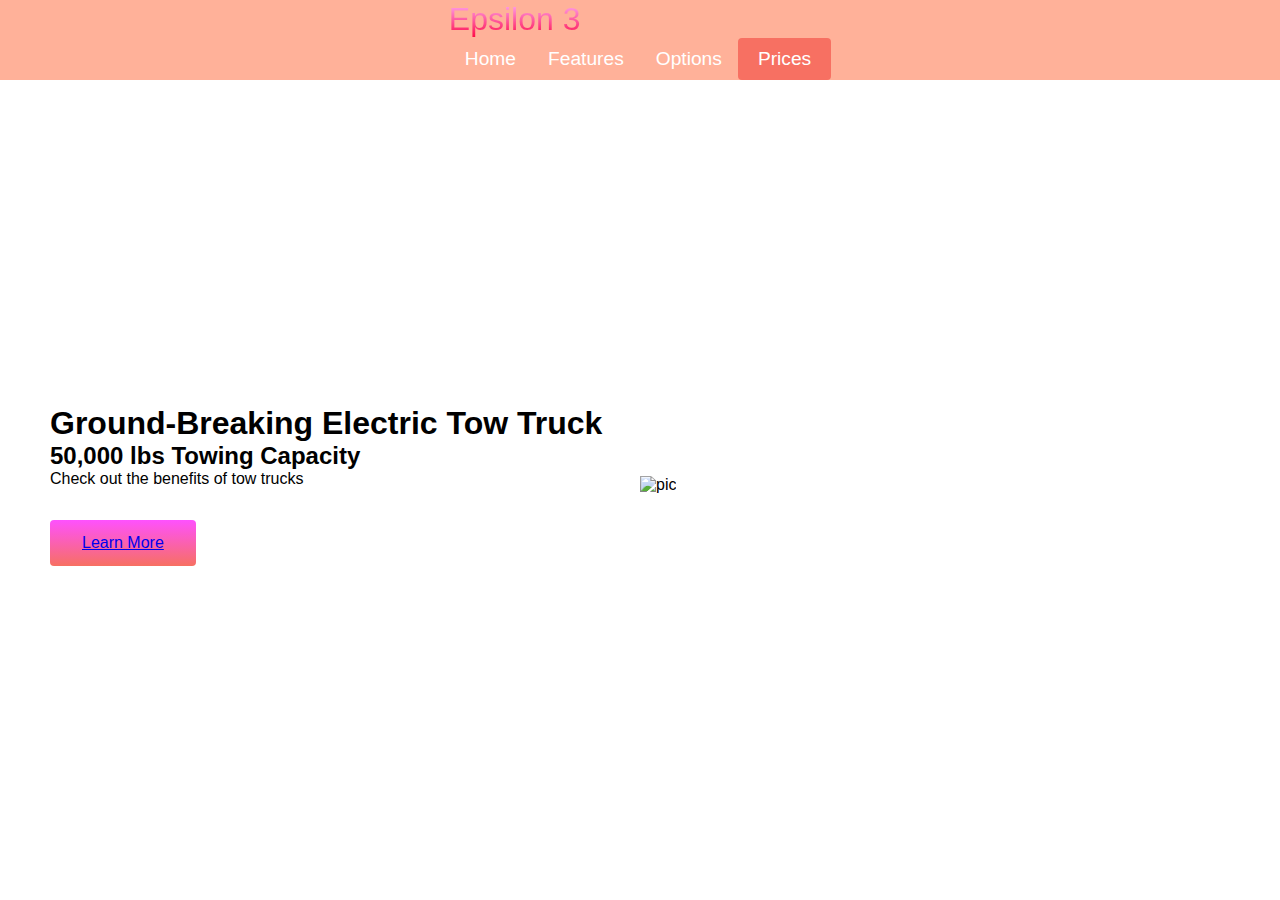
==== index.html @ ab429ba3 "Add files via upload" ====
<!DOCTYPE html>
<html lang="en">
<head>
    <meta charset="UTF-8">
    <meta name="viewport" content="width=device-width, initial-scale=1.0">
    <title>Document</title>
    <link rel="stylesheet" href="styles.css">
</head>
<body>
    <nav class="navbar">
        <div class="navbar_container">
            <a href="/" id="navbar__logo">Epsilon 3</a>  
            <div class="navbar__toggle" id="mobile-menu">
                <span class="bar"></span>
                <span class="bar"></span>
                <span class="bar"></span>
            </div>
            <ul class="navbar__menu">
                <li class="navbar__item">
                    <a href="/" class="navbar__links">Home</a>
                </li>
                <li class="navbar__item">
                    <a href="/features.html" class="navbar__links">Features</a>
                </li>
                <li class="navbar__item">
                    <a href="/options.html" class="navbar__links">Options</a>
                </li>
                <li class="navbar__btn">
                    <a href="/prices.html" class="button"> Prices</a>
                </li>
            </ul>
        </div>
    </nav>

    <div class="main">
        <div class="main__container">
            <div class=""main__content>
                <h1>Ground-Breaking Electric Tow Truck</h1>
                <h2>50,000 lbs Towing Capacity</h2>
                <p> Check out the benefits of tow trucks </p>
                <button class="main__btn"> <a href="https://www.godigit.com/motor-insurance/commercial-vehicle-insurance/truck-insurance/what-are-tow-trucks">Learn More</a></button>
            </div>
            <div class="main_img--container">
                <img src="images/pic1.svg" alt="pic" id="main__img">
            </div>
        </div>
    </div>

<!--<div class="services">
    <h1> See whats going</h1>
    <div class="services__container">
        <div class="services__card">
            <h2>Experience this</h2>
            <p>AI tech</p>
            <button>Start</button>
        </div>
        <div class="services__card">
            <h2>HAHA</h2>
            <p>AI tech</p>
            <button>Start</button>
        </div>
    </div>
</div> -->



    <script src="app.js"></script>
</body>
</html>
---- styles.css ----
*{
    box-sizing: border-box;
    margin: 0;
    padding: 0;
    font-family: 'Kumbh Sans', sans-serif;
}
.navbar{
    background: #ffb199;
    height: 80px;
    display: flex;
    justify-content: center;
    align-items: center;
    font-size: 1.2rem;
    position: sticky;
    top: 0;
    z-index: 999;
}
.navbar__container{
    display: flex;
    justify-content: space-between;
    height: 80px;
    z-index: 1;
    width: 100%;
    max-width: 1300px;
    margin: 0 auto;
    padding: 0 50px;
}

#navbar__logo{
    background-color: #fff;
    background-image: linear-gradient(to top, #ff0844 0%, #ffb1ff 100%);
    background-size: 100%;
    -webkit-background-clip: text;
    -moz-background-clip: text;
    -webkit-text-fill-color: transparent;
    -moz-text-fill-color: transparent; 
    display: flex;
    align-items: centers;
    cursor: pointer;
    text-decoration: none;
    font-size: 2rem;
}

.fa-gem{
    margin-right: 0.5rem;
}

.navbar__menu{
    display: flex;
    align-items: center;
    list-style: none;
    text-align: center;
}

navbar__item{
    height: 80px;
}

.navbar__links{
    color: #fff;
    display: flex;
    align-items: center;
    justify-content: center;
    text-decoration: none;
    padding: 0 1rem;
    height: 100%;
}

.navbar_btn{
    display: flex;
    justify-content: center;
    align-items: center;
    padding: 0 1rem;
    width: 100%;
}

.button{
    display: flex;
    justify-content: center;
    align-items: center;
    text-decoration: none;
    padding: 10px 20px;
    height: 100%;
    width: 100%;
    border: none;
    outline: none;
    border-radius: 4px;
    background: #f77062;
    color: #fff;
}

.button:hover{
    background: #4837ff;
    transition: all 0.3s ease;
}

.navbar__links:hover{
    color: #f77062;
    transition: all 0.3s ease;
}

@media screen and (max-width: 960px)
{
    .navbar__container{
        display: flex;
        justify-content: space-between;
        height: 80px;
        z-index: 1;
        width: 100%;
        max-width: 1300 px;
        padding: 0;
    }

    .navbar_menu{
        display: grid;
        grid-template-columns: auto;
        margin: 0;
        width: 100%;
        position: absolute;
        top: -1000px;
        opacity: 0;
        transition: all 0.5s ease;
        height: 50vh;
        z-index: -1;
        background: #131313;
    }

    .navbar_menu.active{
        background: #131313;
        top: 100%;
        opacity: 1;
        transition: all 0.5s ease;
        z-index: 99;
        height: 50 vh;
        font-size:1.6rem;
    }

    #navbar__logo {
        padding-left: 25 px;
    }

    .navbar__toggle .bar{
        width: 25px;
        height: 3px;
        margin: 5px auto;
        transition: all 0.3s ease-in-out;
        background: #fff;
    }

    .navbar__item{
        width: 100%;
    }

    .navbar__links{
        text-align: center;
        padding: 2rem;
        width: 100%;
        display: table;
    }

    #mobile-menu{
        position: absolute;
        top: 20%;
        right: 5%;
        transform: translate(5%, 20%);
    }

    .navbar__btn{
        padding-bottom: 2rem;
    }

    .button{
        display: flex;
        justify-content: center;
        align-items: center;
        width: 80%;
        height: 80px;
        margin: 0;
    }

    .navbar_toggle .bar{
        display: block;
        cursor: pointer;
    }

    #mobile-menu.is-active .bar:nth-child(2){
        opacity: 0;
    }

    #mobile-menu.is-active .bar:nth-child(1){
        transform: translateY(8px) rotate(45deg);
    }

    #mobile-menu.is-active .bar:nth-child(3){
        transform: translateY(-8px) rotate(-45deg);
    }
}

.main{
    background-color: #fff;
}

.main__container{
    display: grid;
    grid-template-columns: 1fr 1fr;
    align-items: center;
    justify-self: center;
    margin: 0 auto;
    height: 90vh;
    background-color: #fff;
    z-index: 1;
    width: 100%;
    max-width: 1300px;
    padding: 0 50px;
}

.main__content h1{
    font-size: 4rem;
    background-color: #ff8177;
    background-image: linear-gradient(to top, #ff0844 0%, #ffb1ff 100%);
    background-size: 100%;
    -webkit-background-clip: text;
    -moz-background-clip: text;
    -webkit-text-fill-color: transparent;
    -moz-text-fill-color: transparent;
}

.main__content h2{
    font-size: 4rem;
    background-color: #ff8177;
    background-image: linear-gradient(to top, #b721ff 0%, #ffb199 100%);
    background-size: 100%;
    -webkit-background-clip: text;
    -moz-background-clip: text;
    -webkit-text-fill-color: transparent;
    -moz-text-fill-color: transparent;
}

.main__content p{
    margin-top: 1rem;
    font-size: 2rem;
    font-weight: 700;
}

.main__btn{
    font-size: 1rem;
    background-image: linear-gradient(to top, #f77062 0%, #fe51fe 100%);
    padding: 14px 32px;
    border: none;
    border-radius: 4px;
    color: #fff;
    margin-top: 2rem;
    cursor: pointer;
    position: relative; 
    transition: all 0.35s;
    outline: none;
}

.main_btn a{
    position: relative;
    z-index: 2;
    color: #fff;
    text-decoration: none;
}

.main__btn:after{
    position: absolute;
    content: '';
    top: 0;
    left: 0;
    width: 0;
    height: 100%;
    background: #4837ff;
    transition: all 0.35s;
    border-radius: 4px;
}

.main__btn:hover{
    color: #fff;
}

.main__btn:hover:after{
    width: 100%;
}

main__img--container{
    text-align: center;
}

#main__img{
    height: 80%;
    width: 80%;
}

@media screen and (max-width: 768px){
    .main__container{
        display: grid;
        grid-template-columns: auto;
        align-items: center;
        justify-self: center;
        width: 100%;
        margin: 0 auto;
        height: 90vh;
    }
    .main__content{
        text-align: center;
        margin-bottom: 4rem;
    }
    .main__content h1{
        font-size: 2.5rem;
        margin-top: 2rem;
    }
    .main__content h2{
        font-size: 3rem;
    }
    .main__content p{
        margin-top: 1rem;
        font-size: 1.5rem;
    }
}

@media screen and (max-width: 480px){
    .main__content h1{
        font-size: 2rem;
        margin-top: 3rem;
    }
    .main__content h2{
        font-size: 2rem;
    }
    .main__content p{
        margin-top: 2rem;
        font-size: 1.5rem;
    }
    .main__btn{
        padding: 12px 36px;
        margin: 2.5rem 0;
    }
}

/*.services{
    background: #b721ff;
    display: flex;
    flex-direction: column;
    align-items: center;
    height: 100vh;
}

.services h1{
    background-color: #ff8177;
    background-image: linear-gradient(to right, #ff8177 0%, #ff867a 0%, #ff8C71 21%, #f99185 52%, #cf556c 70%, #b12a5b 100%);
    background-size: 100%;
    margin-bottom: 5rem;
    font-size: 2.5rem;
    -webkit-background-clip: text;
    -moz-background-clip: text;
    -webkit-text-fill-color: transparent;
    -moz-text-fill-color: transparent;
}

.services__container{
    display: flex;
    justify-content: center;
    flex-wrap: wrap;
}

.services_card{
    margin: 1rem;
    height: 525px;
    width: 400px;
    border-radius: 4px;
}

services__card button{
    color: #fff;
    padding: 10px 20px;
    border: none;
    outline: none;
    border-radius: 4px;
    background: #f77062;
    position: absolute;
    top: 440px;
    left: 30px;
    font-size: 1rem;
    cursor: pointer;
}

.services__card:hover{
    transform: scale(1.075);
    transition: 0.2s ease-in;
    cursor: pointer;
}

@media screen and (max-width: 960px){
    .services{ 
        height: 1600px;
    }
    .services h1{ 
        font-size: 1.2rem;
    }
    .services__card{
        width: 300px;
    }
}*/
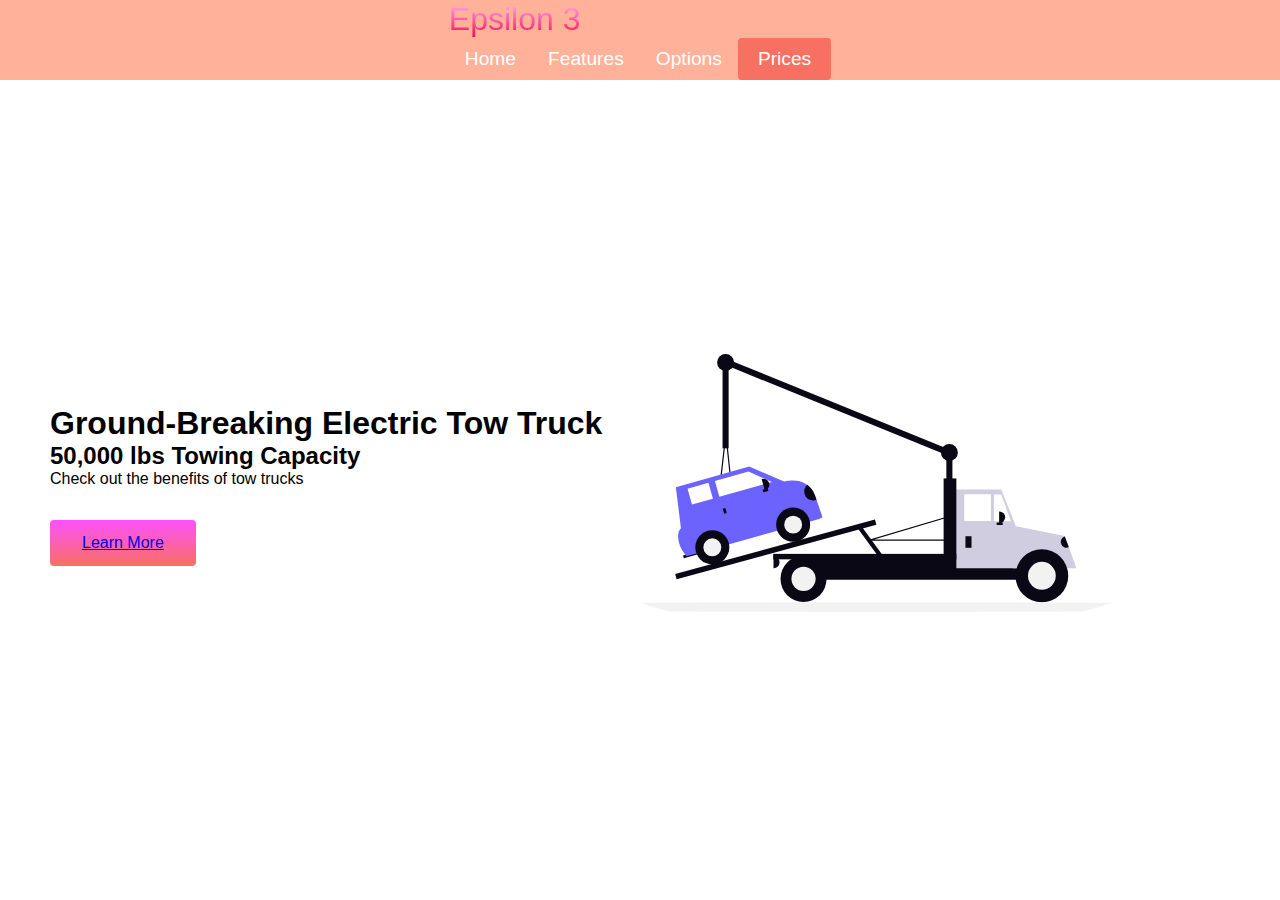
==== commit 92f91a4c: "Update index.html" ====
--- a/index.html
+++ b/index.html
@@ -20,13 +20,13 @@
                     <a href="/" class="navbar__links">Home</a>
                 </li>
                 <li class="navbar__item">
-                    <a href="/features.html" class="navbar__links">Features</a>
+                    <a href="features.html" class="navbar__links">Features</a>
                 </li>
                 <li class="navbar__item">
-                    <a href="/options.html" class="navbar__links">Options</a>
+                    <a href="options.html" class="navbar__links">Options</a>
                 </li>
                 <li class="navbar__btn">
-                    <a href="/prices.html" class="button"> Prices</a>
+                    <a href="prices.html" class="button"> Prices</a>
                 </li>
             </ul>
         </div>
@@ -66,4 +66,4 @@
 
     <script src="app.js"></script>
 </body>
-</html>+</html>
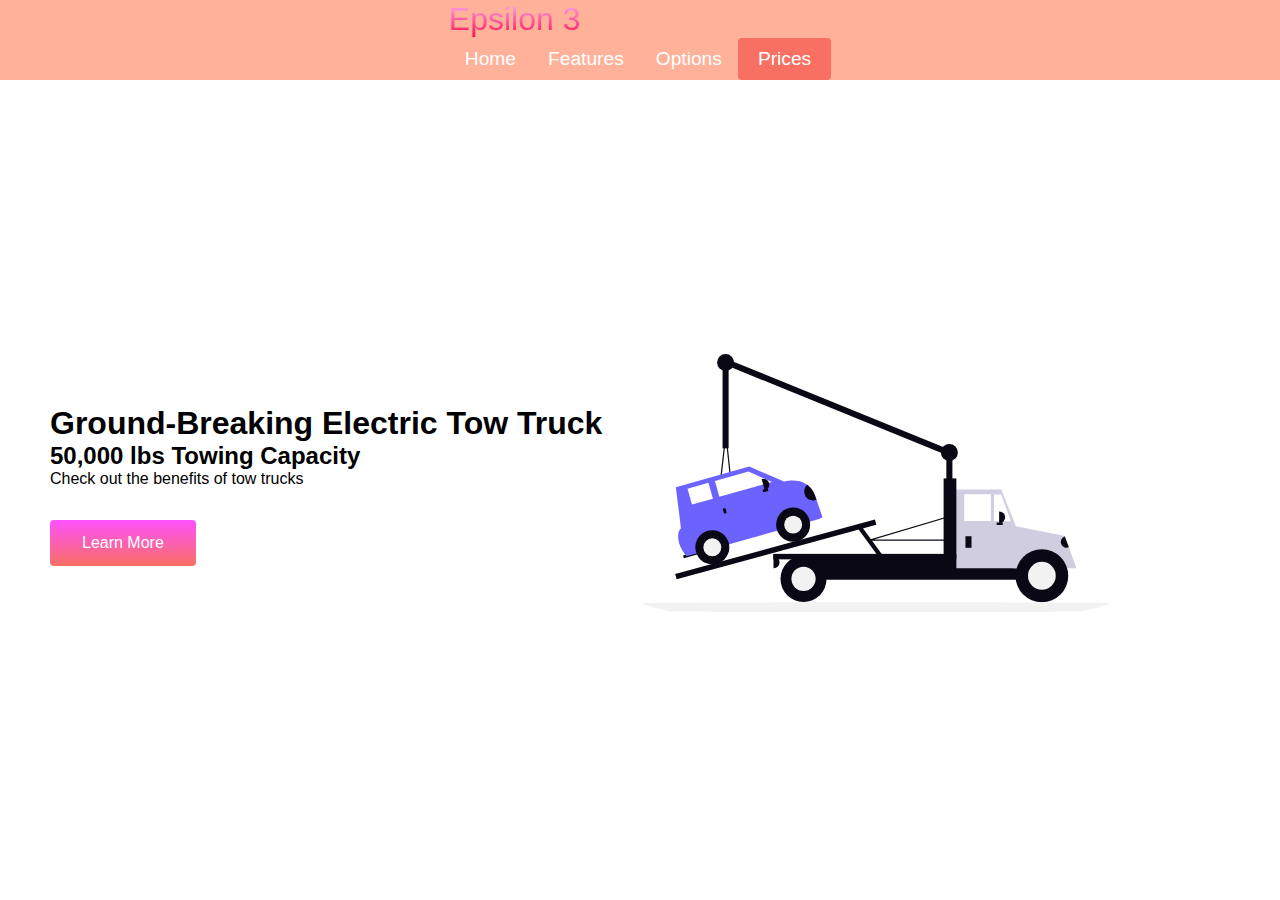
==== commit 6331c522: "Update index.html" ====
--- a/index.html
+++ b/index.html
@@ -17,7 +17,7 @@
             </div>
             <ul class="navbar__menu">
                 <li class="navbar__item">
-                    <a href="/" class="navbar__links">Home</a>
+                    <a href="index.html" class="navbar__links">Home</a>
                 </li>
                 <li class="navbar__item">
                     <a href="features.html" class="navbar__links">Features</a>
@@ -38,7 +38,7 @@
                 <h1>Ground-Breaking Electric Tow Truck</h1>
                 <h2>50,000 lbs Towing Capacity</h2>
                 <p> Check out the benefits of tow trucks </p>
-                <button class="main__btn"> <a href="https://www.godigit.com/motor-insurance/commercial-vehicle-insurance/truck-insurance/what-are-tow-trucks">Learn More</a></button>
+                <button class="main__btn" onclick="window.location.href='https://www.godigit.com/motor-insurance/commercial-vehicle-insurance/truck-insurance/what-are-tow-trucks'">Learn More</button>
             </div>
             <div class="main_img--container">
                 <img src="images/pic1.svg" alt="pic" id="main__img">
